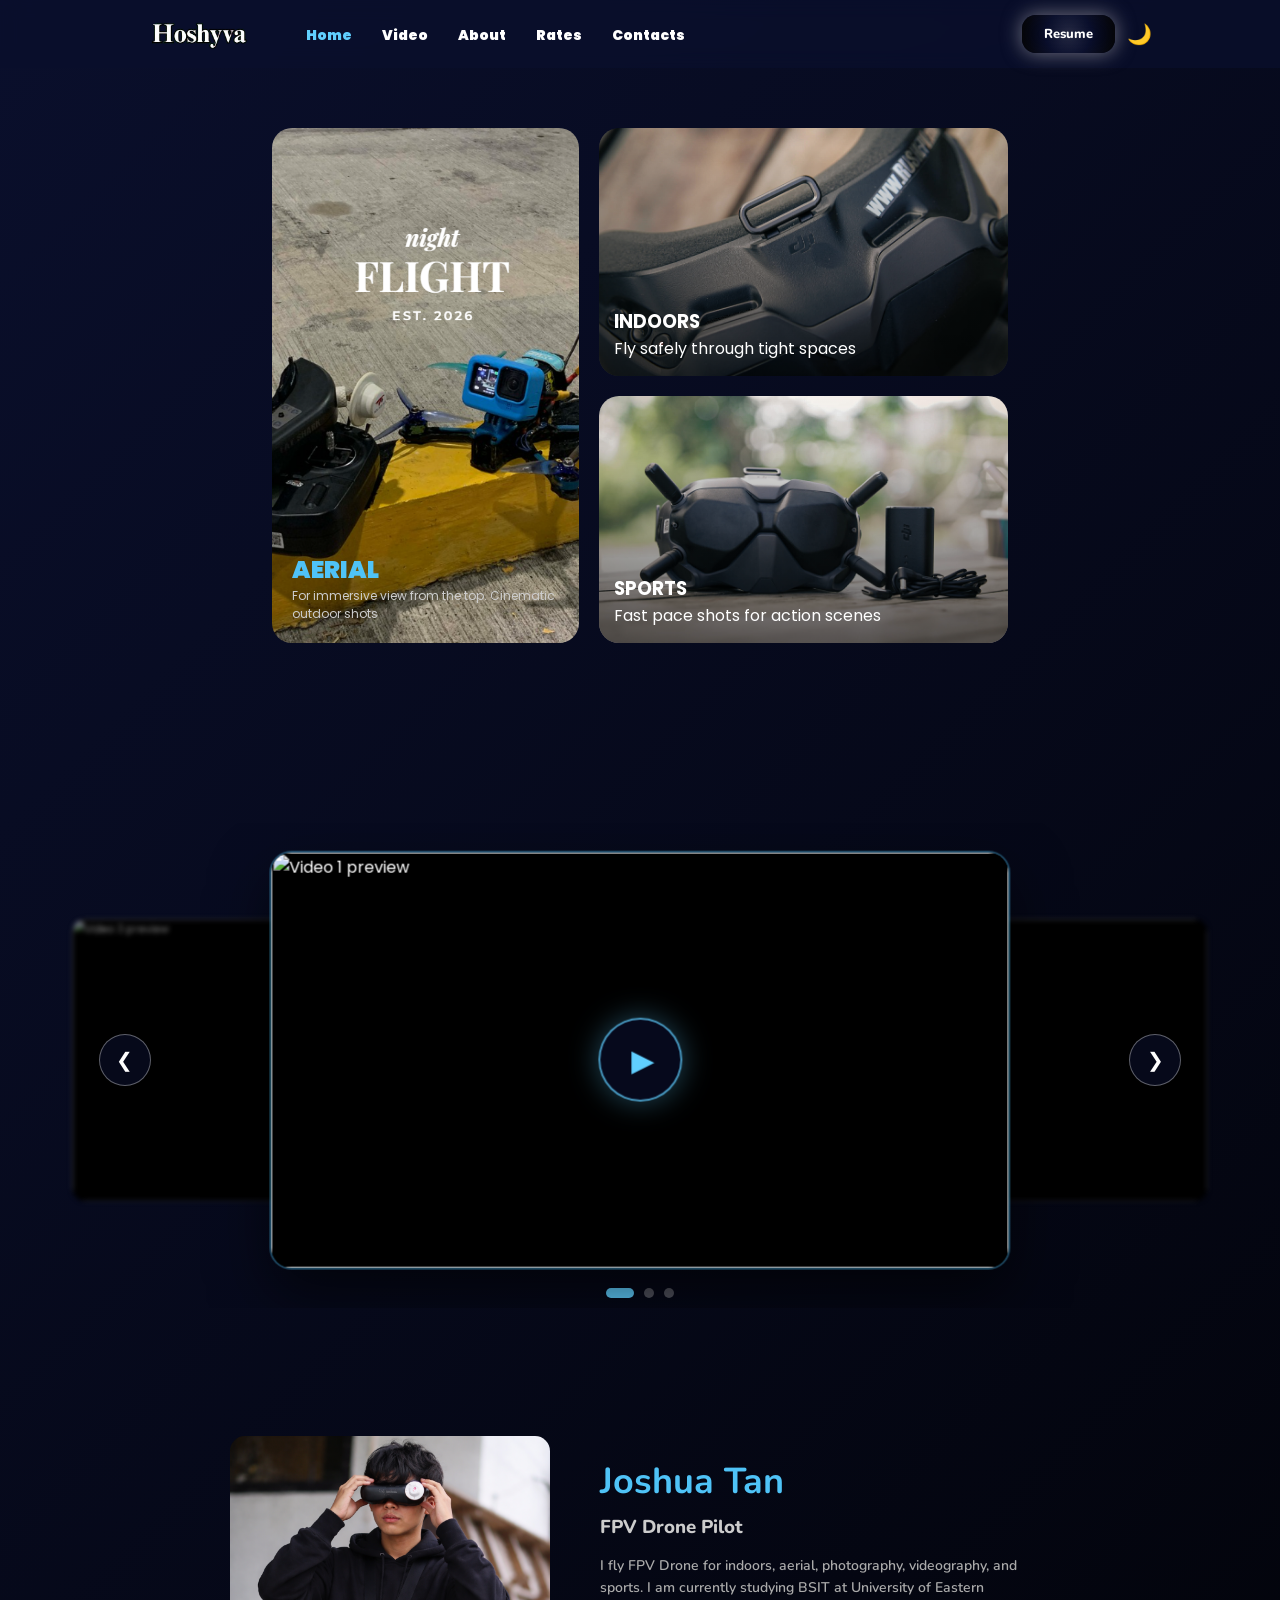
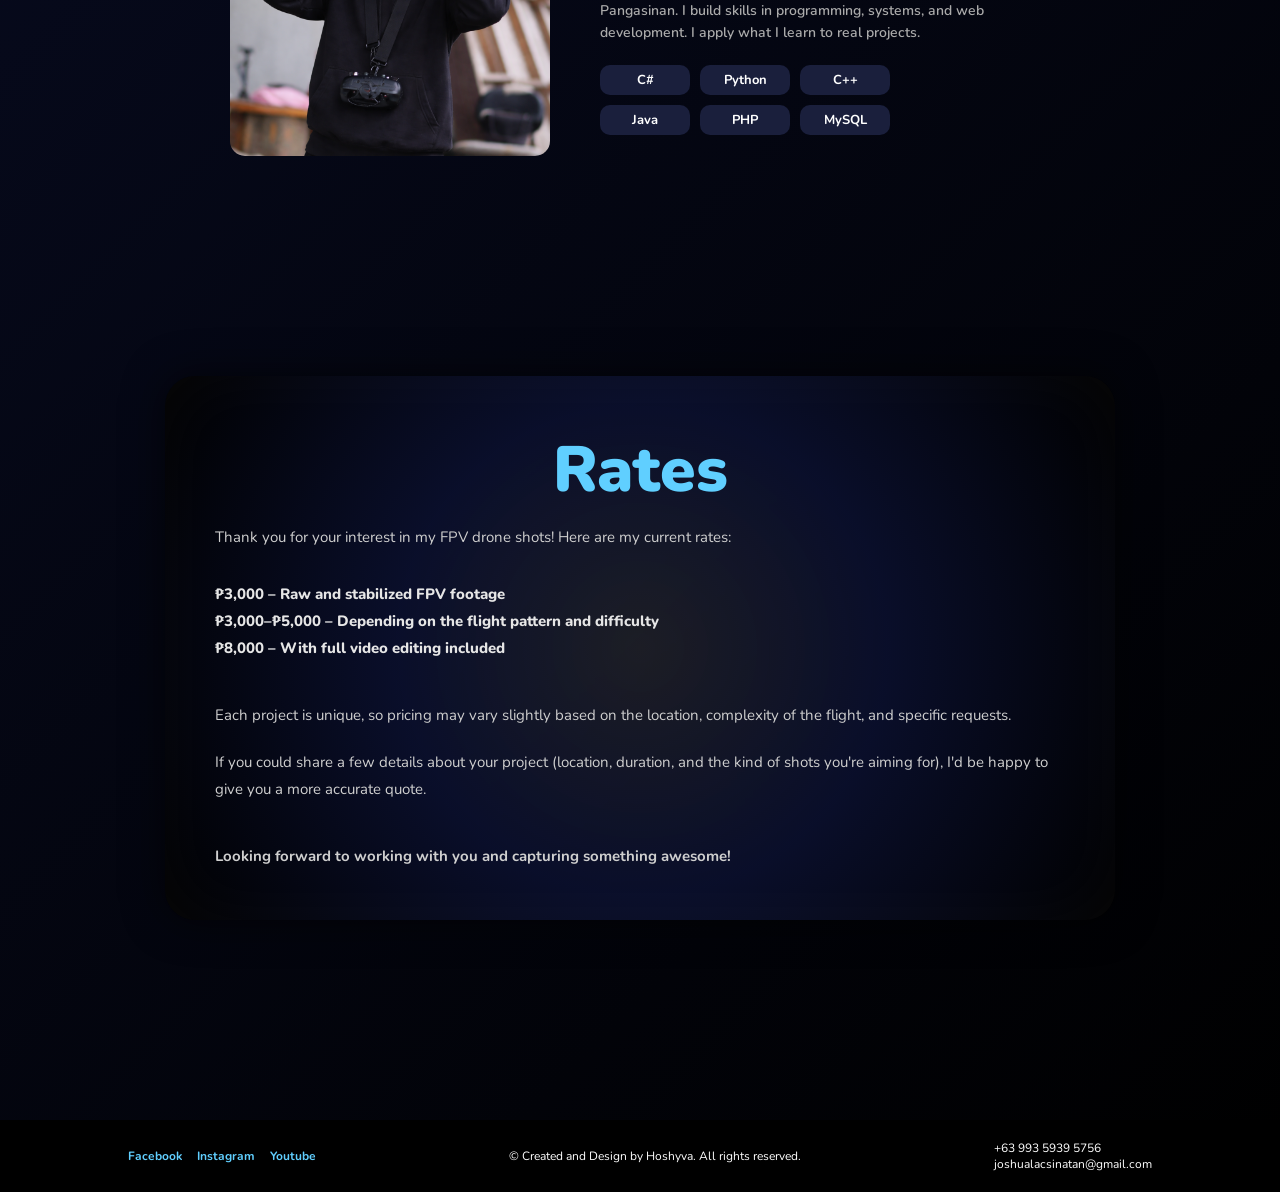
==== index.html @ c2668467 "Add files via upload" ====
<html lang="en">

<head>
<meta charset="UTF-8">
<meta name="viewport" content="width=device-width, initial-scale=1.0">
<title>BSIT-1C</title>
<link rel="stylesheet" href="style.css">
<style>
.video-slide img,
.video-slide iframe {
  position: absolute;
  inset: 0;
  width: 100%;
  height: 100%;
  border: 0;
  object-fit: cover;
  display: block;
  background: #000;
}

.video-slide.pos-center {
  cursor: pointer;
}

.drive-play {
  position: absolute;
  top: 50%;
  left: 50%;
  transform: translate(-50%, -50%);
  width: 84px;
  height: 84px;
  border-radius: 50%;
  border: 2px solid rgba(96,207,255,0.7);
  background: rgba(10,15,44,0.65);
  color: #60CFFF;
  font-size: 30px;
  padding-left: 6px;
  cursor: pointer;
  backdrop-filter: blur(8px);
  box-shadow: 0 0 30px rgba(96,207,255,0.35);
  transition: transform 0.3s ease, background 0.3s ease, opacity 0.3s ease;
  z-index: 2;
}

.video-slide.pos-center:hover .drive-play {
  transform: translate(-50%, -50%) scale(1.1);
  background: rgba(96,207,255,0.2);
}

.video-slide.pos-left .drive-play,
.video-slide.pos-right .drive-play {
  opacity: 0;
  pointer-events: none;
}

@media (max-width: 768px) {
  .drive-play { width: 60px; height: 60px; font-size: 22px; }
}
</style>
</head>

<body>

<header> 
<button class="mobile-menu-toggle" id="mobileMenuToggle" style="display: none;">☰</button>

  <div class="nav-left">
    <a href="#home">
      <img src="logos/LOGO-removebg-preview.png" class="logo" alt="Logo">
    </a>
  </div>

  <div class="nav-center" id="navCenter">
    <ul class="nav1">
      <li><a href="#home">Home</a></li>
      <li><a href="#video">Video</a></li>
      <li><a href="#about">About</a></li>
      <li><a href="#rates">Rates</a></li>
      <li><a href="#footer">Contacts</a></li>
    </ul>
  </div>

  <div class="header-buttons">
    <button class="resume-btn" id="openResume">Resume</button>
    <button id="themeToggle">🌙</button>
  </div>
</header>

<section class="hero" id="home">
  <div class="hero-container">
    <div class="hero-left">
      <img src="pictures/STOPVER.png" alt="Aerial">
      <div class="hero-text">
        <h2>AERIAL</h2>
        <p>For immersive view from the top. Cinematic outdoor shots</p>
      </div>
    </div>

    <div class="hero-right">
      <div class="hero-card">
        <img src="pictures/GOGGLES.jpg" alt="Indoors">
        <div class="card-text">
          <h3>INDOORS</h3>
          <p>Fly safely through tight spaces</p>
        </div>
      </div>

      <div class="hero-card">
        <img src="pictures/DJI.jpg" alt="Sports">
        <div class="card-text">
          <h3>SPORTS</h3>
          <p>Fast pace shots for action scenes</p>
        </div>
      </div>
    </div>
  </div>
</section>

<section class="video-section" id="video">
  <div class="video-carousel" id="videoCarousel" tabindex="0">
    <div class="carousel-track" id="carouselTrack">
      <button class="carousel-btn prev" id="prevVideo" aria-label="Previous video">&#10094;</button>
      <button class="carousel-btn next" id="nextVideo" aria-label="Next video">&#10095;</button>
    </div>
    <div class="carousel-dots" id="carouselDots"></div>
  </div>
</section>

<section class="about" id="about">
  <div class="image_about">
    <img src="pictures/ABOUT.png" alt="Joshua Tan">
  </div>

  <div class="about-text">
    <h1>Joshua Tan</h1>
    <h3>FPV Drone Pilot</h3>
    <p>
      I fly FPV Drone for indoors, aerial, photography, videography, and sports.
      I am currently studying BSIT at University of Eastern Pangasinan.
      I build skills in programming, systems, and web development.
      I apply what I learn to real projects.
    </p>
    <div class="skills">
      <span>C#</span>
      <span>Python</span>
      <span>C++</span>
      <span>Java</span>
      <span>PHP</span>
      <span>MySQL</span>
    </div>
  </div>
</section>

<section class="rates" id="rates">
  <div class="rates-container">
    <h1>Rates</h1>
    <p class="intro">
      Thank you for your interest in my FPV drone shots! Here are my current rates:
    </p>
    <div class="rate-list">
      <p>₱3,000 – Raw and stabilized FPV footage</p>
      <p>₱3,000–₱5,000 – Depending on the flight pattern and difficulty</p>
      <p>₱8,000 – With full video editing included</p>
    </div>
    <p class="details">
      Each project is unique, so pricing may vary slightly based on the location,
      complexity of the flight, and specific requests.
    </p>
    <p class="details">
      If you could share a few details about your project (location, duration,
      and the kind of shots you're aiming for), I'd be happy to give you a more
      accurate quote.
    </p>
    <p class="closing">
      Looking forward to working with you and capturing something awesome!
    </p>
  </div>
</section>

<div class="resume-modal" id="resumeModal">
  <div class="resume-container">
    <div class="resume-header">
      <img src="ABOUT.png" alt="Profile">
      <h1>Joshua L. Tan</h1>
      <p>FPV Drone Pilot | BSIT Student</p>
      <button class="close-resume" id="closeResume">✕</button>
    </div>
    <div class="resume-body">
      <div class="resume-section">
        <p>Brgy. Agno, Tayug, Pangasinan</p>
        <p>📞 +63 993 5939 5756</p>
        <p>✉️ joshualacsinatan@gmail.com</p>
      </div>
      <div class="resume-section">  
        <p>Hi! I'm <b>Joshua Tan</b>, an FPV Drone Pilot and BSIT student at the University of Eastern Pangasinan. 
          I am passionate about programming, systems development, and web development. I continuously improve 
          my technical and creative skills by applying what I learn to real-world projects and hands-on experiences. 
          I aim to grow professionally while creating innovative and meaningful digital solutions.</p>        
      </div>
      <div class="resume-section">
        <h2>Skills</h2>
        <div class="resume-tags">
          <span>C++</span>
          <span>Html/Css</span>
          <span>Java</span>
          <span>Python</span>
          <span>MySQL</span>
          <span>C#</span>
        </div>
      </div>
      <div class="resume-section">
        <h2>Education</h2>
        <ul>
          <li><b>Bachelor of Science in Information Technology (BSIT)</b>
          <br> University Of Eastern Pangasinan – [Binalonan, Pangasinan] 
          <br> Expected Graduation: 2029</li>
        </ul>
      </div>
      <div class="resume-section">
        <h2>Additional Information</h2>
        <ul>
          <li>Strong communication skills</li> 
          <li>Ability to multitask and work under pressure</li>
          <li>Team player with a positive attitude</li>
          <li>Quick learner and adaptable</li>
        </ul>
      </div>
    </div>
  </div>
</div>

<footer class="footer" id="footer">
  <div class="footer-left">
    <a href="https://www.facebook.com/tan.jusuuwaaa" target="_blank">Facebook</a>
    <a href="https://www.instagram.com/tf.hoshva/" target="_blank">Instagram</a>
    <a href="https://www.youtube.com/@hoshyva" target="_blank">Youtube</a>
  </div>
  <div class="footer-middle">
    <p>© Created and Design by Hoshyva. All rights reserved.</p>
  </div>
  <div class="footer-right">
    <p>+63 993 5939 5756 <br>
      joshualacsinatan@gmail.com
    </p>
  </div>
</footer>

<script>
const toggleBtn = document.getElementById("themeToggle");
const mobileMenuToggle = document.getElementById("mobileMenuToggle");
const navCenter = document.getElementById("navCenter");
const resumeModal = document.getElementById("resumeModal");
const openResume = document.getElementById("openResume");
const closeResume = document.getElementById("closeResume");

if (localStorage.getItem("theme") === "light") {
  document.body.classList.add("light-mode");
  toggleBtn.textContent = "☀️";
}

toggleBtn.addEventListener("click", () => {
  document.body.classList.toggle("light-mode");
  if (document.body.classList.contains("light-mode")) {
    localStorage.setItem("theme", "light");
    toggleBtn.textContent = "☀️";
  } else {
    localStorage.setItem("theme", "dark");
    toggleBtn.textContent = "🌙";
  }
});

if (window.innerWidth <= 768) {
  mobileMenuToggle.style.display = "block";
}

mobileMenuToggle?.addEventListener("click", () => {
  navCenter.classList.toggle("active");
});

document.querySelectorAll(".nav1 a").forEach(link => {
  link.addEventListener("click", () => {
    navCenter.classList.remove("active");
  });
});

openResume.addEventListener("click", () => {
  resumeModal.classList.add("show");
});

closeResume.addEventListener("click", () => {
  resumeModal.classList.remove("show");
});

resumeModal.addEventListener("click", (e) => {
  if (e.target === resumeModal) {
    resumeModal.classList.remove("show");
  }
});

const sections = document.querySelectorAll("section");
const navLinks = document.querySelectorAll(".nav1 a");

window.addEventListener("scroll", () => {
  let current = "";
  sections.forEach(section => {
    const sectionTop = section.offsetTop - 120;
    const sectionHeight = section.clientHeight;
    if (scrollY >= sectionTop) {
      current = section.getAttribute("id");
    }
  });

  navLinks.forEach(link => {
    link.classList.remove("active");
    if (link.getAttribute("href") === "#" + current) {
      link.classList.add("active");
    }
  });
});

window.addEventListener("resize", () => {
  if (window.innerWidth > 768) {
    navCenter.classList.remove("active");
    mobileMenuToggle.style.display = "none";
  } else {
    mobileMenuToggle.style.display = "block";
  }
});
</script>

<script>
(function () {
  const driveVideos = [
    "https://drive.google.com/file/d/1-RQE3Aylkw16j4SMMTEHr4NX7188JYlp/view?usp=sharing",
    "https://drive.google.com/file/d/1PTm4sphi8GpbmPdn8VtO-doY3ErGhqxE/view?usp=sharing",
    "https://drive.google.com/file/d/1gAIzKre7NZ6OlJjtQPS3lJ0SLw46Ywv3/view?usp=sharing"
  ];

  const carousel = document.getElementById("videoCarousel");
  const section = document.getElementById("video");
  const track = document.getElementById("carouselTrack");
  const prevBtn = document.getElementById("prevVideo");
  const nextBtn = document.getElementById("nextVideo");
  const dotsWrap = document.getElementById("carouselDots");
  const total = driveVideos.length;
  const slides = [];
  const dots = [];
  let index = 0;
  let startX = 0;

  function getDriveId(link) {
    const match = link.match(/\/d\/([^/?]+)/) || link.match(/[?&]id=([^&]+)/);
    return match ? match[1] : link;
  }

  const ids = driveVideos.map(getDriveId);

  function showThumb(i) {
    slides[i].innerHTML =
      '<img src="https://drive.google.com/thumbnail?id=' + ids[i] + '&sz=w1000" alt="Video ' + (i + 1) + ' preview">' +
      '<button class="drive-play" aria-label="Play video">&#9654;</button>';
    slides[i].dataset.playing = "false";
  }

  function loadPlayer(i) {
    slides[i].innerHTML =
      '<iframe src="https://drive.google.com/file/d/' + ids[i] + '/preview" ' +
      'allow="autoplay; fullscreen" allowfullscreen title="Drive video ' + (i + 1) + '"></iframe>';
    slides[i].dataset.playing = "true";
  }

  function render() {
    slides.forEach((slide, i) => {
      let offset = ((i - index) % total + total) % total;
      if (offset > total / 2) offset -= total;
      let pos = "pos-hidden";
      if (offset === 0) pos = "pos-center";
      else if (offset === -1) pos = "pos-left";
      else if (offset === 1) pos = "pos-right";
      slide.className = "video-slide " + pos;
      if (offset !== 0 && slide.dataset.playing === "true") showThumb(i);
    });
    dots.forEach((dot, i) => dot.classList.toggle("active", i === index));
  }

  function goTo(i) {
    index = ((i % total) + total) % total;
    render();
  }

  function next() { goTo(index + 1); }
  function prev() { goTo(index - 1); }

  ids.forEach((id, i) => {
    const slide = document.createElement("div");
    slide.className = "video-slide";
    track.insertBefore(slide, prevBtn);
    slides.push(slide);
    showThumb(i);

    slide.addEventListener("click", () => {
      if (i !== index) {
        goTo(i);
      } else if (slide.dataset.playing !== "true") {
        loadPlayer(i);
      }
    });

    const dot = document.createElement("button");
    dot.className = "carousel-dot";
    dot.setAttribute("aria-label", "Go to video " + (i + 1));
    dot.addEventListener("click", () => goTo(i));
    dotsWrap.appendChild(dot);
    dots.push(dot);
  });

  if (total < 2) {
    prevBtn.style.display = "none";
    nextBtn.style.display = "none";
    dotsWrap.style.display = "none";
  }

  prevBtn.addEventListener("click", prev);
  nextBtn.addEventListener("click", next);

  carousel.addEventListener("keydown", (e) => {
    if (e.key === "ArrowLeft") {
      e.preventDefault();
      prev();
    } else if (e.key === "ArrowRight") {
      e.preventDefault();
      next();
    }
  });

  carousel.addEventListener("touchstart", (e) => {
    startX = e.touches[0].clientX;
  }, { passive: true });

  carousel.addEventListener("touchend", (e) => {
    const diff = e.changedTouches[0].clientX - startX;
    if (Math.abs(diff) > 50) {
      if (diff < 0) next();
      else prev();
    }
  });

  const observer = new IntersectionObserver((entries) => {
    entries.forEach((entry) => {
      if (!entry.isIntersecting && slides[index].dataset.playing === "true") {
        showThumb(index);
      }
    });
  }, { threshold: 0.1 });

  observer.observe(section);

  render();
})();
</script>

</body>
</html>
---- style.css ----
@import url('https://fonts.googleapis.com/css2?family=Poppins:wght@300&display=swap');
@import url('https://fonts.googleapis.com/css2?family=Nunito:ital,wght@0,200..1000;1,200..1000&display=swap');

*{
  padding: 0;
  margin: 0;
  box-sizing: border-box;
}

body{
  background: linear-gradient(135deg, #0a0f2c, #000);
  font-family: 'Poppins', sans-serif;

  color: #fff;
  overflow-x: hidden;
}

body, header, .about-text h1, .about-text h3, 
.about-text p, .skills span, .footer, .nav1 li a {
  transition: background 0.4s ease, color 0.4s ease;
}

header {
  display: flex;
  align-items: center;
  justify-content: space-between;
  padding: 15px 10%;
  position: fixed;
  backdrop-filter: blur(10px);
  width: 100%;
  z-index: 1000;
  background: rgba(10, 15, 44, 0.75);
}

body.light-mode header{
  background: rgba(255,255,255,0.75);
}

.nav-left img.logo {
  height: 35px;
}

.nav-center {
  flex: 1;
}

.nav1 {
  list-style: none;
  display: flex;
  gap: 30px;
  padding-left: 5%;
  margin: 0;
}

.nav1 li a {
  text-decoration: none;
  color: white;
  font-weight: 900;
  font-size: 14px;
  transition: 0.3s;
}

.nav1 li a.active {
  color: #60CFFF;
}

.nav1 li a:hover{
  color: #2489B4;
}

#themeToggle {
  background: none;
  border: none;
  font-size: 20px;
  cursor: pointer;
  color: white;
}

body.light-mode #themeToggle {
  color: black;
}

.header-buttons{
  display: flex;
  align-items: center;
  gap: 12px;
}

.hero {
  padding: 60px 10%;
  padding-top: 10%;
  display: flex;
  align-items: center;
  min-height: calc(85vh - 70px);
}

.hero-container {
  display: flex;
  gap: 20px;
  max-width: 1100px;
  width: 100%;
  margin: 0 auto;
  justify-content: center;
}

.hero-right {
  flex: 1;
  max-width: 40%;
  display: flex;
  flex-direction: column;
  gap: 20px;
}

.hero-left {
  flex: 1;
  max-width: 30%;
  height: 515px;
  position: relative;
  background: #0f1535;
  border-radius: 20px;
  overflow: hidden;
  transition: transform 0.35s ease, box-shadow 0.35s ease, filter 0.35s ease;
}

.hero-left img {
  width: 100%;
  height: 100%;
  object-fit: cover;
  display: block;
}

.hero-text {
  position: absolute;
  bottom: 20px;
  left: 20px;
}

.hero-text h2 {
  color: #4fc3f7;
  font-size: 24px;
  font-weight: 900;
}

.hero-text p {
  font-size: 12px;
  color: #ccc;
}

.hero-card {
  flex: 1;
  position: relative;
  border-radius: 20px;
  overflow: hidden;
  transition: transform 0.35s ease, box-shadow 0.35s ease, filter 0.35s ease;
}

.hero-card img {
  width: 100%;
  height: 100%;
  object-fit: cover;
  display: block;
}

.card-text {
  position: absolute;
  bottom: 15px;
  left: 15px;
  z-index: 2;
}

.hero-card::after {
  content: "";
  position: absolute;
  inset: 0;
  background: linear-gradient(to top, rgba(0,0,0,0.6), transparent);
}

.hero-left:hover,
.hero-card:hover {
  transform: scale(1.05);
  box-shadow: 0 20px 40px rgba(0,0,0,0.5);
  z-index: 5;
  filter: brightness(1);
}

.hero-container:hover .hero-left:not(:hover),
.hero-container:hover .hero-card:not(:hover) {
  filter: brightness(0.7);
}

.hero-left:hover,
.hero-card:hover {
  box-shadow: 0 0 0 2px rgba(79,195,247,0.6), 0 20px 40px rgba(0,0,0,0.6);
}

.hero-left:hover .hero-text h2,
.hero-card:hover .card-text h3 {
  color: #60CFFF;
}

.about {
  display: flex;
  align-items: center;
  justify-content: center;
  gap: 50px;
  padding: 100px 10%;
  padding-top: 10%;
}

.about img {
  width: 320px;
  border-radius: 15px;
}

.about-text h1 {
  font-size: 36px;
  font-family: "Nunito", sans-serif;
  color: #4fc3f7;
}

.about-text h3 {
  margin: 8px 0 15px;
  font-weight: 800;
  font-family: "Nunito", sans-serif;
  color: #ccc;
}

.about-text p {
  max-width: 450px;
  font-size: 14px;
  line-height: 1.6;
  color: #aaa;
  font-family: "Nunito", sans-serif;
  margin-bottom: 20px;
  font-weight: 600;
}

.skills {
  display: grid;
  grid-template-columns: repeat(3, 90px);
  gap: 10px;
}

.skills span {
  display: flex;
  justify-content: center;
  align-items: center;
  width: 90px;
  height: 30px;
  border-radius: 10px;
  background: #1a1f3c;
  font-size: 13px;
  font-family: "Nunito", sans-serif;
  font-weight: 700;
}

.resume-btn{
  padding: 10px 22px;
  border-radius: 14px;
  text-decoration: none;
  font-family: "Nunito", sans-serif;
  font-weight: 800;
  font-size: 13px;
  color: white;
  border: none;
  outline: none;
  cursor: pointer;
  background:
    radial-gradient(circle at center,
    rgba(255,255,255,0.12) 0%,
    rgba(10,15,44,0.95) 45%,
    rgba(0,0,0,1) 100%);
  box-shadow:
    0 0 20px rgba(226, 222, 222, 0.5),
    inset 0 0 20px rgba(212, 205, 205, 0.04);
  transition: 0.35s ease;
  backdrop-filter: blur(10px);
}

.resume-btn:hover{
  transform: translateY(-2px) scale(1.03);
  color: #60CFFF;
  box-shadow:
    0 0 0 2px rgba(79,195,247,0.5),
    0 10px 30px rgba(0,0,0,0.5);
}

body.light-mode .resume-btn{
  color: #111;
  background:
    radial-gradient(circle at center,
    rgba(255,255,255,0.9) 0%,
    rgba(240,240,240,1) 60%,
    rgba(220,220,220,1) 100%);
}

body.light-mode .resume-btn:hover{
  color: #2489B4;
}

.rates {
  padding: 120px 10%;
  display: flex;
  justify-content: center;
  align-items: center;
}

.rates-container {
  width: 120%;
  max-width: 950px;
  padding: 50px;
  border-radius: 30px;
  background:
    radial-gradient(circle at center,
    rgba(255,255,255,0.10) 0%,
    rgba(10,15,44,0.95) 45%,
    rgba(0,0,0,1) 100%);
  box-shadow:
    0 0 40px rgba(0,0,0,0.6),
    inset 0 0 80px rgba(255,255,255,0.03);
  backdrop-filter: blur(10px);
}

.rates-container h1 {
  text-align: center;
  font-size: 64px;
  margin-bottom: 10px;
  color: #60CFFF;
  font-family: "Nunito", sans-serif;
  font-weight: 900;
}

.rates-container p {
  font-family: "Nunito", sans-serif;
  line-height: 1.8;
  color: #cfcfcf;
  font-size: 15px;
}

.intro { margin-bottom: 30px; }
.rate-list { margin-bottom: 40px; }
.rate-list p { font-weight: 800; color: #e6e6e6; }
.details { margin-bottom: 20px; }
.closing { margin-top: 40px; font-weight: 700; color: #ffffff; }

.video-section {
  padding: 120px 5% 0;
  display: flex;
  justify-content: center;
}

.video-carousel {
  position: relative;
  width: 100%;
  max-width: 1200px;
  overflow: hidden;
  padding: 30px 0 10px;
  outline: none;
}

.carousel-track {
  position: relative;
  width: 100%;
  aspect-ratio: 100 / 36;
}

.video-slide {
  position: absolute;
  top: 50%;
  left: 50%;
  width: 64%;
  aspect-ratio: 16 / 9;
  border-radius: 20px;
  overflow: hidden;
  background: #000;
  transition:
    transform 0.7s cubic-bezier(0.22, 0.8, 0.24, 1),
    filter 0.7s ease,
    opacity 0.7s ease,
    box-shadow 0.7s ease;
  will-change: transform, filter;
}

.video-slide video {
  width: 100%;
  height: 100%;
  object-fit: contain;
  display: block;
  background: #000;
  pointer-events: none;
}

.video-slide.pos-center {
  transform: translate(-50%, -50%) scale(1);
  z-index: 3;
  box-shadow:
    0 0 0 2px rgba(79,195,247,0.35),
    0 25px 60px rgba(0,0,0,0.6);
}

.video-slide.pos-left {
  transform: translate(calc(-50% - 43%), -50%) scale(0.68);
  filter: blur(4px) brightness(0.5);
  z-index: 2;
  cursor: pointer;
}

.video-slide.pos-right {
  transform: translate(calc(-50% + 43%), -50%) scale(0.68);
  filter: blur(4px) brightness(0.5);
  z-index: 2;
  cursor: pointer;
}

.video-slide.pos-left:hover,
.video-slide.pos-right:hover {
  filter: blur(4px) brightness(0.7);
}

.video-slide.pos-hidden {
  transform: translate(-50%, -50%) scale(0.5);
  filter: blur(10px);
  opacity: 0;
  pointer-events: none;
  z-index: 1;
}

.carousel-btn {
  position: absolute;
  top: 50%;
  transform: translateY(-50%);
  width: 52px;
  height: 52px;
  border-radius: 50%;
  border: 1px solid rgba(255,255,255,0.35);
  background: rgba(10,15,44,0.6);
  color: #fff;
  font-size: 20px;
  cursor: pointer;
  backdrop-filter: blur(8px);
  z-index: 6;
  transition: color 0.3s ease, border-color 0.3s ease, background 0.3s ease, transform 0.3s ease;
}

.carousel-btn.prev { left: 3%; }
.carousel-btn.next { right: 3%; }

.carousel-btn:hover {
  color: #60CFFF;
  border-color: #60CFFF;
  background: rgba(96,207,255,0.15);
  transform: translateY(-50%) scale(1.1);
}

.volume-control {
  position: absolute;
  bottom: 14px;
  right: calc(18% + 14px);
  display: flex;
  align-items: center;
  gap: 8px;
  padding: 6px 14px 6px 10px;
  border-radius: 30px;
  background: rgba(10,15,44,0.6);
  border: 1px solid rgba(255,255,255,0.2);
  backdrop-filter: blur(8px);
  z-index: 6;
}

.volume-btn {
  background: none;
  border: none;
  color: #fff;
  font-size: 18px;
  cursor: pointer;
  transition: color 0.25s ease, transform 0.25s ease;
}

.volume-btn:hover {
  color: #60CFFF;
  transform: scale(1.1);
}

.volume {
  -webkit-appearance: none;
  appearance: none;
  width: 90px;
  height: 5px;
  border-radius: 5px;
  cursor: pointer;
  outline: none;
  background: linear-gradient(to right, #60CFFF var(--vol, 100%), rgba(255,255,255,0.25) var(--vol, 100%));
}

.volume::-webkit-slider-thumb {
  -webkit-appearance: none;
  appearance: none;
  width: 14px;
  height: 14px;
  border-radius: 50%;
  background: #fff;
  box-shadow: 0 0 8px rgba(96,207,255,0.8);
  transition: transform 0.2s ease;
}

.volume::-moz-range-thumb {
  width: 14px;
  height: 14px;
  border: none;
  border-radius: 50%;
  background: #fff;
  box-shadow: 0 0 8px rgba(96,207,255,0.8);
}

.volume:hover::-webkit-slider-thumb {
  transform: scale(1.3);
}

.carousel-dots {
  display: flex;
  justify-content: center;
  gap: 10px;
  margin-top: 20px;
}

.carousel-dot {
  width: 10px;
  height: 10px;
  border-radius: 10px;
  border: none;
  background: rgba(255,255,255,0.3);
  cursor: pointer;
  transition: width 0.4s ease, background 0.4s ease;
}

.carousel-dot.active {
  width: 28px;
  background: #60CFFF;
}

body.light-mode .carousel-dot {
  background: rgba(0,0,0,0.25);
}

body.light-mode .carousel-dot.active {
  background: #2489B4;
}

@media (max-width: 768px) {
  .video-section { padding: 100px 0 0; }
  .video-slide { width: 70%; }
  .carousel-track { aspect-ratio: 100 / 39.4; }
  .carousel-btn { width: 40px; height: 40px; font-size: 16px; }
  .carousel-btn.prev { left: 2%; }
  .carousel-btn.next { right: 2%; }
  .volume-control { right: calc(15% + 8px); bottom: 8px; padding: 4px 10px 4px 8px; }
  .volume { width: 60px; }
}

.footer {
  background-color: black;
  color: white;
  padding: 20px 10%;
  margin-top: 80px;
  font-size: 12px;
  font-family: "Nunito", sans-serif;
  display: flex;
  justify-content: space-between;
  align-items: center;
  flex-wrap: wrap;
  gap: 15px;
}

.footer-left,
.footer-middle,
.footer-right {
  display: flex;
  align-items: center;
  gap: 15px;
}

.footer a {
  color: #60CFFF;
  text-decoration: none;
  font-weight: 700;
}

.footer a:hover {
  color: #2489B4;
}

body.light-mode .footer {
  background: #e0e0e0;
  color: #111;
}

body.light-mode .footer a {
  color: black;
}

body.light-mode .footer a:hover {
  color: #2489B4;
}


.resume-modal{
  position: fixed;
  inset: 0;
  background: rgba(0,0,0,0.7);
  backdrop-filter: blur(10px);
  display: flex;
  justify-content: center;
  align-items: center;
  opacity: 0;
  visibility: hidden;
  transition: 0.35s ease;
  z-index: 2000;
}

.resume-modal.show{
  opacity: 1;
  visibility: visible;
}

.resume-container{
  width: 90%;
  max-width: 850px;
  max-height: 90vh;
  overflow-y: auto;
  border-radius: 30px;
  background:
    radial-gradient(circle at center,
    rgba(255,255,255,0.10) 0%,
    rgba(10,15,44,0.95) 45%,
    rgba(0,0,0,1) 100%);
  box-shadow:
    0 0 40px rgba(0,0,0,0.6),
    inset 0 0 80px rgba(255,255,255,0.03);
  backdrop-filter: blur(12px);
  animation: popup 0.35s ease;
  color: white;
}

.resume-header{
  padding: 40px 20px;
  text-align: center;
  color: white;
  border-bottom: 1px solid rgba(255,255,255,0.08);
  position: relative;
}

.resume-header img{
  width: 95px;
  height: 95px;
  border-radius: 50%;
  object-fit: cover;
  border: 4px solid white;
  margin-bottom: 15px;
  display: block;
  margin-left: auto;
  margin-right: auto;
}

.resume-header h1{
  font-size: 38px;
  font-family: "Nunito", sans-serif;
  margin-bottom: 6px;
}

.resume-header p{
  font-size: 14px;
  color: #f0f0f0;
}

.close-resume{
  position: absolute;
  top: 20px;
  right: 20px;
  width: 42px;
  height: 42px;
  border: none;
  border-radius: 50%;
  background: rgba(255,255,255,0.15);
  color: white;
  font-size: 20px;
  font-weight: 900;
  cursor: pointer;
  backdrop-filter: blur(10px);
  transition: 0.35s ease;
}

.close-resume:hover{
  transform: rotate(90deg) scale(1.08);
  background: white;
  color: #2489B4;
}

.resume-body{
  padding: 40px;
  color: #e5e5e5;
}

.resume-section{
  margin-bottom: 28px;
}

.resume-section h2{
  color: #60CFFF;
  font-size: 24px;
  margin-bottom: 12px;
  font-family: "Nunito", sans-serif;
  font-weight: 900;
}

.resume-section p,
.resume-section li{
  font-size: 14px;
  line-height: 1.9;
  color: #cfcfcf;
}

.resume-section ul{
  padding-left: 20px;
}

.resume-tags{
  display: flex;
  flex-wrap: wrap;
  gap: 10px;
}

.resume-tags span{
  background: rgba(255,255,255,0.08);
  color: #60CFFF;
  padding: 8px 16px;
  border-radius: 30px;
  font-size: 12px;
  font-weight: 800;
  border: 1px solid rgba(255,255,255,0.08);
  backdrop-filter: blur(10px);
}

.resume-container::-webkit-scrollbar{
  width: 8px;
}

.resume-container::-webkit-scrollbar-thumb{
  background: #60CFFF;
  border-radius: 20px;
}

body.light-mode {
  background: #f5f5f5;
  color: #111;
}

body.light-mode .nav1 li a {
  color: #111;
}

body.light-mode .hero-left,
body.light-mode .hero-card,
body.light-mode .hero-right  {
  background: #eaeaea;
}

body.light-mode .about-text h1  {
  color: #2489B4;
}

body.light-mode .about-text h3,
body.light-mode .about-text p {
  color: grey;
}

body.light-mode .about-text h3 {
  color: black;
}

body.light-mode .card-text h3{
  color: #2489B4;
}

body.light-mode .card-text p{
  color: white;
}

body.light-mode .hero-card::after {
  background: linear-gradient(
    to top,
    rgba(0,0,0,0.75),
    rgba(0,0,0,0.15),
    transparent
  );
}

body.light-mode .skills span {
  background: #ddd;
  color: #111;
}

body.light-mode .footer {
  background: #e0e0e0;
  color: #111;
}

body.light-mode .rates-container {
  background:
    radial-gradient(circle at center,
    rgba(255,255,255,0.9) 0%,
    rgba(240,240,240,1) 60%,
    rgba(220,220,220,1) 100%);
}

body.light-mode .rates-container p {
  color: #333;
}

body.light-mode .rate-list p {
  color: #111;
}

body.light-mode .closing {
  color: #000;
}

body.light-mode .resume-container{
  background:
    radial-gradient(circle at center,
    rgba(255,255,255,0.95) 0%,
    rgba(240,240,240,1) 60%,
    rgba(220,220,220,1) 100%);
  color: #111;
}

body.light-mode .resume-header h1{
  font-size: 38px;
  font-family: "Nunito", sans-serif;
  margin-bottom: 6px;
  color: #2489B4;
}

body.light-mode .resume-header p{
  font-size: 14px;
  color: #b3a2a2;
}

body.light-mode .resume-section p,
body.light-mode .resume-section li{
  color: #333;
}

body.light-mode .resume-tags span{
  background: rgba(255,255,255,0.7);
  color: #2489B4;
  border: 1px solid rgba(0,0,0,0.05);
}

body.light-mode .resume-header{
  border-bottom: 1px solid rgba(0,0,0,0.06);
}

body.light-mode .close-resume{
  background: rgba(0,0,0,0.08);
  color: #111;
}

body.light-mode .close-resume:hover{
  background: #2489B4;
  color: white;
}


@media (min-width: 1025px) {
}

@media (max-width: 1024px) and (min-width: 769px) {
  .hero-container {
    gap: 15px;
  }
  
  .hero-left {
    height: 450px;
  }
  
  .about {
    gap: 40px;
    padding: 80px 8%;
  }
}

@media (max-width: 768px) {

  .mobile-menu-toggle {
    display: block;
    background: none;
    border: none;
    font-size: 24px;
    cursor: pointer;
    color: white;
    padding: 5px;
    order: 3;
  }
  
  body.light-mode .mobile-menu-toggle {
    color: #333;
  }
  
  .nav-center {
    position: fixed;
    top: 0;
    left: -100%;
    width: 80%;
    height: 100vh;
    background: rgba(10, 15, 44, 0.98);
    flex-direction: column;
    justify-content: center;
    gap: 30px;
    padding: 100px 0;
    transition: left 0.3s ease;
    z-index: 999;
    backdrop-filter: blur(10px);
  }
  
  body.light-mode .nav-center {
    background: rgba(255,255,255,0.98);
  }
  
  .nav-center.active {
    left: 0;
  }
  
  .nav1 {
    flex-direction: column;
    gap: 20px;
    padding-left: 0;
    align-items: center;
  }
  
  .nav1 li a {
    font-size: 18px;
  }
  
  header {
    padding: 15px 5%;
  }
  
  .header-buttons {
    gap: 10px;
  }
  
  .hero {
    padding: 110px 5% 60px;
    flex-direction: column;
    align-items: center;
  }
  
  .hero-container {
    flex-direction: column;
    gap: 25px;
    max-width: 100%;
  }
  
  .hero-left {
    max-width: 100%;
    height: 350px;
  }
  
  .hero-right {
    max-width: 100%;
    gap: 20px;
  }
  
  .hero-card {
    height: 250px;
  }
  
  .about {
    flex-direction: column;
    text-align: center;
    gap: 40px;
    padding: 100px 5%;
  }
  
  .about img {
    width: 100%;
    max-width: 350px;
  }
  
  .about-text h1 {
    font-size: 32px;
  }
  
  .skills {
    grid-template-columns: repeat(2, 1fr);
    gap: 12px;
    max-width: 300px;
    margin: 0 auto;
  }
  
  .skills span {
    width: 100%;
    height: 35px;
  }
  
  /* RATES MOBILE */
  .rates {
    padding: 100px 5%;
  }
  
  .rates-container {
    width: 100%;
    padding: 40px 30px;
  }
  
  .rates-container h1 {
    font-size: 42px;
  }
  

  .footer {
    flex-direction: column;
    gap: 20px;
    padding: 40px 5%;
    text-align: center;
  }
  
  .footer-left,
  .footer-middle,
  .footer-right {
    flex-direction: column;
    gap: 10px;
  }
}

@media (max-width: 480px) {
  header {
    padding: 12px 20px;
  }
  
  .hero {
    padding: 110px 20px 50px;
  }
  
  .hero-left {
    height: 300px;
  }
  
  .hero-card {
    height: 220px;
  }
  
  .about {
    padding: 80px 20px;
  }
  
  .about-text h1 {
    font-size: 28px;
  }
  
  .rates-container {
    padding: 30px 25px;
  }
  
  .rates-container h1 {
    font-size: 36px;
  }
  
  .resume-container {
    width: 95%;
    margin: 10px;
  }
}


@media (max-width: 360px) {
  .hero-left {
    height: 280px;
  }
  
  .hero-card {
    height: 200px;
  }
  
  .about-text h1 {
    font-size: 24px;
  }
  
  .rates-container h1 {
    font-size: 32px;
  }
  
  .skills {
    grid-template-columns: 1fr;
  }
}

html{
  scroll-behavior: smooth;
}

@keyframes popup {
  from { transform: scale(0.7); opacity: 0; }
  to { transform: scale(1); opacity: 1; }
}
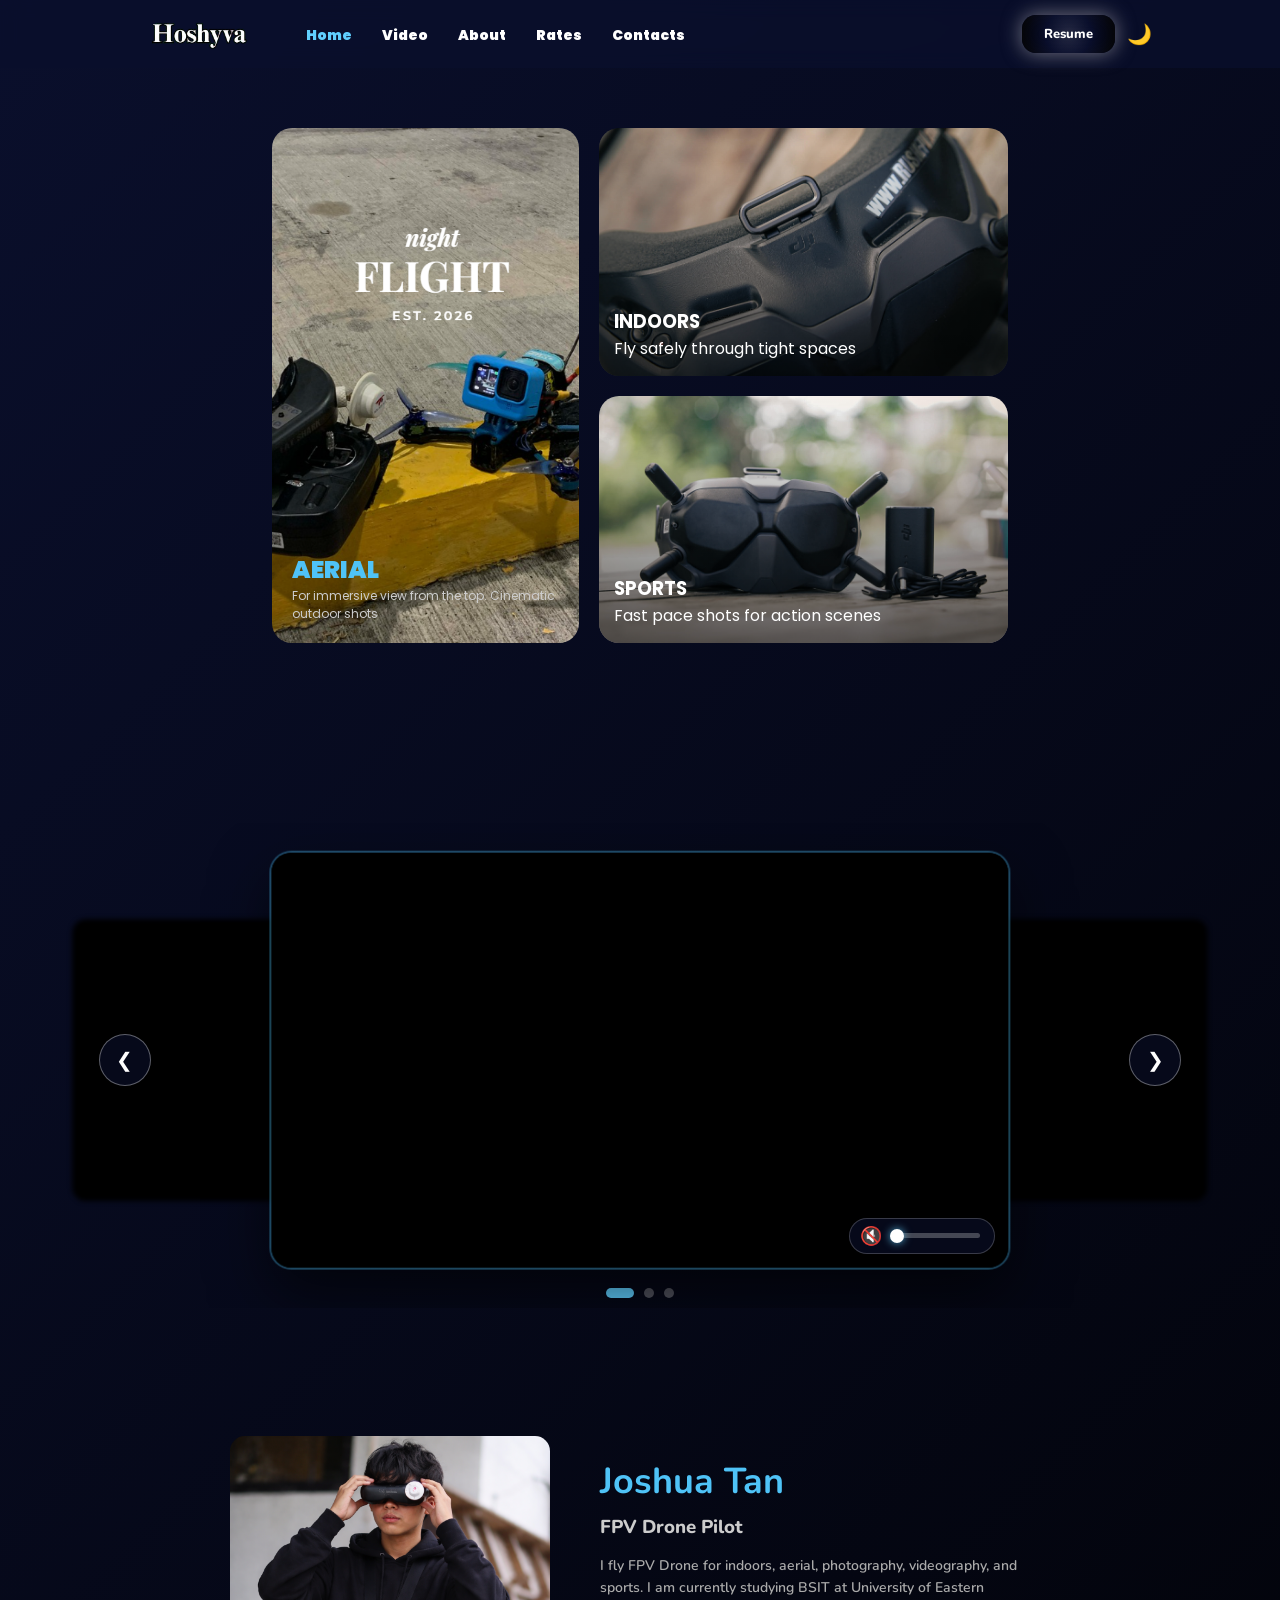
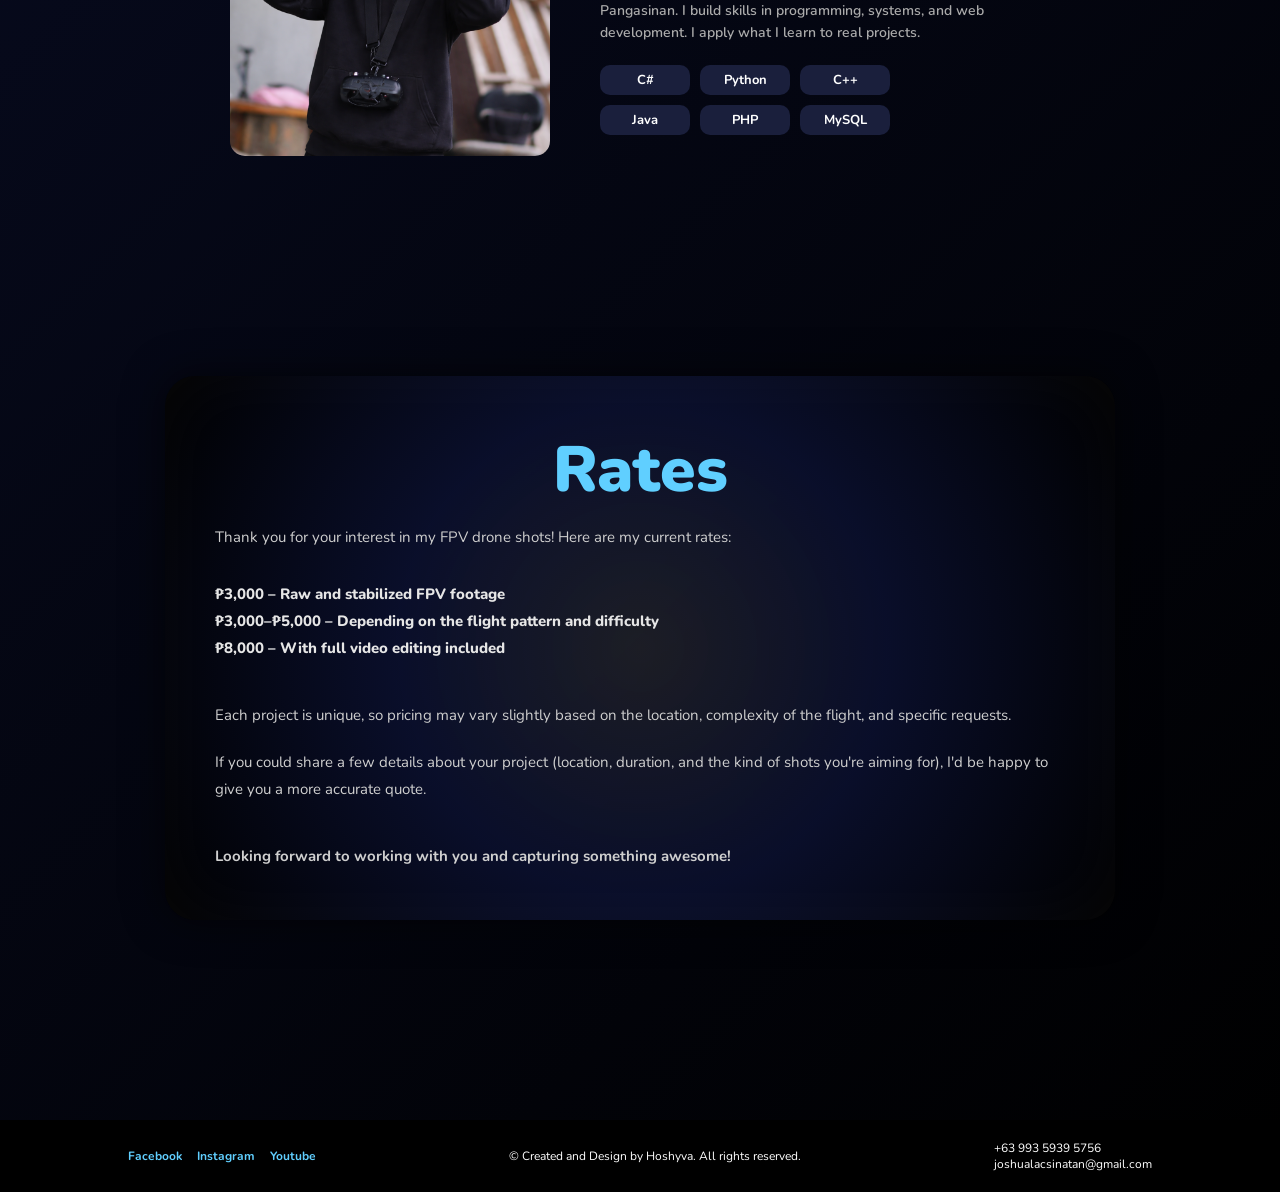
==== commit 01943ade: "Update index.html" ====
--- a/index.html
+++ b/index.html
@@ -5,58 +5,6 @@
 <meta name="viewport" content="width=device-width, initial-scale=1.0">
 <title>BSIT-1C</title>
 <link rel="stylesheet" href="style.css">
-<style>
-.video-slide img,
-.video-slide iframe {
-  position: absolute;
-  inset: 0;
-  width: 100%;
-  height: 100%;
-  border: 0;
-  object-fit: cover;
-  display: block;
-  background: #000;
-}
-
-.video-slide.pos-center {
-  cursor: pointer;
-}
-
-.drive-play {
-  position: absolute;
-  top: 50%;
-  left: 50%;
-  transform: translate(-50%, -50%);
-  width: 84px;
-  height: 84px;
-  border-radius: 50%;
-  border: 2px solid rgba(96,207,255,0.7);
-  background: rgba(10,15,44,0.65);
-  color: #60CFFF;
-  font-size: 30px;
-  padding-left: 6px;
-  cursor: pointer;
-  backdrop-filter: blur(8px);
-  box-shadow: 0 0 30px rgba(96,207,255,0.35);
-  transition: transform 0.3s ease, background 0.3s ease, opacity 0.3s ease;
-  z-index: 2;
-}
-
-.video-slide.pos-center:hover .drive-play {
-  transform: translate(-50%, -50%) scale(1.1);
-  background: rgba(96,207,255,0.2);
-}
-
-.video-slide.pos-left .drive-play,
-.video-slide.pos-right .drive-play {
-  opacity: 0;
-  pointer-events: none;
-}
-
-@media (max-width: 768px) {
-  .drive-play { width: 60px; height: 60px; font-size: 22px; }
-}
-</style>
 </head>
 
 <body>
@@ -118,9 +66,24 @@
 
 <section class="video-section" id="video">
   <div class="video-carousel" id="videoCarousel" tabindex="0">
-    <div class="carousel-track" id="carouselTrack">
+    <div class="carousel-track">
+      <div class="video-slide">
+        <video src="video.mp4#t=0.5" preload="metadata" muted playsinline></video>
+      </div>
+      <div class="video-slide">
+        <video src="FOUND.mp4#t=0.5" preload="metadata" muted playsinline></video>
+      </div>
+      <div class="video-slide">
+        <video src="STOPVER.mp4#t=0.5" preload="metadata" muted playsinline></video>
+      </div>
+
       <button class="carousel-btn prev" id="prevVideo" aria-label="Previous video">&#10094;</button>
       <button class="carousel-btn next" id="nextVideo" aria-label="Next video">&#10095;</button>
+
+      <div class="volume-control">
+        <button class="volume-btn" id="volumeBtn" aria-label="Mute or unmute">&#128266;</button>
+        <input type="range" class="volume" id="volume" min="0" max="1" step="0.05" value="1" aria-label="Volume">
+      </div>
     </div>
     <div class="carousel-dots" id="carouselDots"></div>
   </div>
@@ -330,43 +293,56 @@
 
 <script>
 (function () {
-  const driveVideos = [
-    "https://drive.google.com/file/d/1-RQE3Aylkw16j4SMMTEHr4NX7188JYlp/view?usp=sharing",
-    "https://drive.google.com/file/d/1PTm4sphi8GpbmPdn8VtO-doY3ErGhqxE/view?usp=sharing",
-    "https://drive.google.com/file/d/1gAIzKre7NZ6OlJjtQPS3lJ0SLw46Ywv3/view?usp=sharing"
-  ];
-
   const carousel = document.getElementById("videoCarousel");
   const section = document.getElementById("video");
-  const track = document.getElementById("carouselTrack");
+  const slides = Array.from(carousel.querySelectorAll(".video-slide"));
   const prevBtn = document.getElementById("prevVideo");
   const nextBtn = document.getElementById("nextVideo");
   const dotsWrap = document.getElementById("carouselDots");
-  const total = driveVideos.length;
-  const slides = [];
+  const volumeSlider = document.getElementById("volume");
+  const volumeBtn = document.getElementById("volumeBtn");
+  const total = slides.length;
   const dots = [];
   let index = 0;
+  let inView = false;
+  let volumeLevel = 1;
+  let muted = false;
   let startX = 0;
 
-  function getDriveId(link) {
-    const match = link.match(/\/d\/([^/?]+)/) || link.match(/[?&]id=([^&]+)/);
-    return match ? match[1] : link;
-  }
-
-  const ids = driveVideos.map(getDriveId);
-
-  function showThumb(i) {
-    slides[i].innerHTML =
-      '<img src="https://drive.google.com/thumbnail?id=' + ids[i] + '&sz=w1000" alt="Video ' + (i + 1) + ' preview">' +
-      '<button class="drive-play" aria-label="Play video">&#9654;</button>';
-    slides[i].dataset.playing = "false";
-  }
-
-  function loadPlayer(i) {
-    slides[i].innerHTML =
-      '<iframe src="https://drive.google.com/file/d/' + ids[i] + '/preview" ' +
-      'allow="autoplay; fullscreen" allowfullscreen title="Drive video ' + (i + 1) + '"></iframe>';
-    slides[i].dataset.playing = "true";
+  function activeVideo() {
+    return slides[index].querySelector("video");
+  }
+
+  function volumeIcon(level) {
+    if (level === 0) return "&#128263;";
+    if (level < 0.5) return "&#128265;";
+    return "&#128266;";
+  }
+
+  function updateVolumeUI() {
+    const level = muted ? 0 : volumeLevel;
+    volumeSlider.value = level;
+    volumeSlider.style.setProperty("--vol", (level * 100) + "%");
+    volumeBtn.innerHTML = volumeIcon(level);
+  }
+
+  function applyVolume(video) {
+    video.volume = volumeLevel;
+    video.muted = muted;
+  }
+
+  function playActive() {
+    const video = activeVideo();
+    applyVolume(video);
+    const attempt = video.play();
+    if (attempt && attempt.catch) {
+      attempt.catch(() => {
+        muted = true;
+        applyVolume(video);
+        updateVolumeUI();
+        video.play().catch(() => {});
+      });
+    }
   }
 
   function render() {
@@ -378,7 +354,7 @@
       else if (offset === -1) pos = "pos-left";
       else if (offset === 1) pos = "pos-right";
       slide.className = "video-slide " + pos;
-      if (offset !== 0 && slide.dataset.playing === "true") showThumb(i);
+      if (offset !== 0) slide.querySelector("video").pause();
     });
     dots.forEach((dot, i) => dot.classList.toggle("active", i === index));
   }
@@ -386,32 +362,31 @@
   function goTo(i) {
     index = ((i % total) + total) % total;
     render();
+    const video = activeVideo();
+    video.currentTime = 0;
+    if (inView) playActive();
   }
 
   function next() { goTo(index + 1); }
   function prev() { goTo(index - 1); }
 
-  ids.forEach((id, i) => {
-    const slide = document.createElement("div");
-    slide.className = "video-slide";
-    track.insertBefore(slide, prevBtn);
-    slides.push(slide);
-    showThumb(i);
-
-    slide.addEventListener("click", () => {
-      if (i !== index) {
-        goTo(i);
-      } else if (slide.dataset.playing !== "true") {
-        loadPlayer(i);
-      }
-    });
-
+  slides.forEach((slide, i) => {
     const dot = document.createElement("button");
     dot.className = "carousel-dot";
     dot.setAttribute("aria-label", "Go to video " + (i + 1));
     dot.addEventListener("click", () => goTo(i));
     dotsWrap.appendChild(dot);
     dots.push(dot);
+
+    slide.addEventListener("click", () => {
+      if (i !== index) goTo(i);
+    });
+
+    const video = slide.querySelector("video");
+    video.loop = total === 1;
+    video.addEventListener("ended", () => {
+      if (i === index && total > 1) next();
+    });
   });
 
   if (total < 2) {
@@ -422,6 +397,24 @@
 
   prevBtn.addEventListener("click", prev);
   nextBtn.addEventListener("click", next);
+
+  volumeSlider.addEventListener("input", () => {
+    volumeLevel = Number(volumeSlider.value);
+    muted = volumeLevel === 0;
+    applyVolume(activeVideo());
+    updateVolumeUI();
+  });
+
+  volumeBtn.addEventListener("click", () => {
+    if (muted) {
+      muted = false;
+      if (volumeLevel === 0) volumeLevel = 0.5;
+    } else {
+      muted = true;
+    }
+    applyVolume(activeVideo());
+    updateVolumeUI();
+  });
 
   carousel.addEventListener("keydown", (e) => {
     if (e.key === "ArrowLeft") {
@@ -447,17 +440,22 @@
 
   const observer = new IntersectionObserver((entries) => {
     entries.forEach((entry) => {
-      if (!entry.isIntersecting && slides[index].dataset.playing === "true") {
-        showThumb(index);
+      if (entry.isIntersecting) {
+        inView = true;
+        playActive();
+      } else {
+        inView = false;
+        activeVideo().pause();
       }
     });
-  }, { threshold: 0.1 });
+  }, { threshold: 0.5 });
 
   observer.observe(section);
 
   render();
+  updateVolumeUI();
 })();
 </script>
 
 </body>
-</html>+</html>
